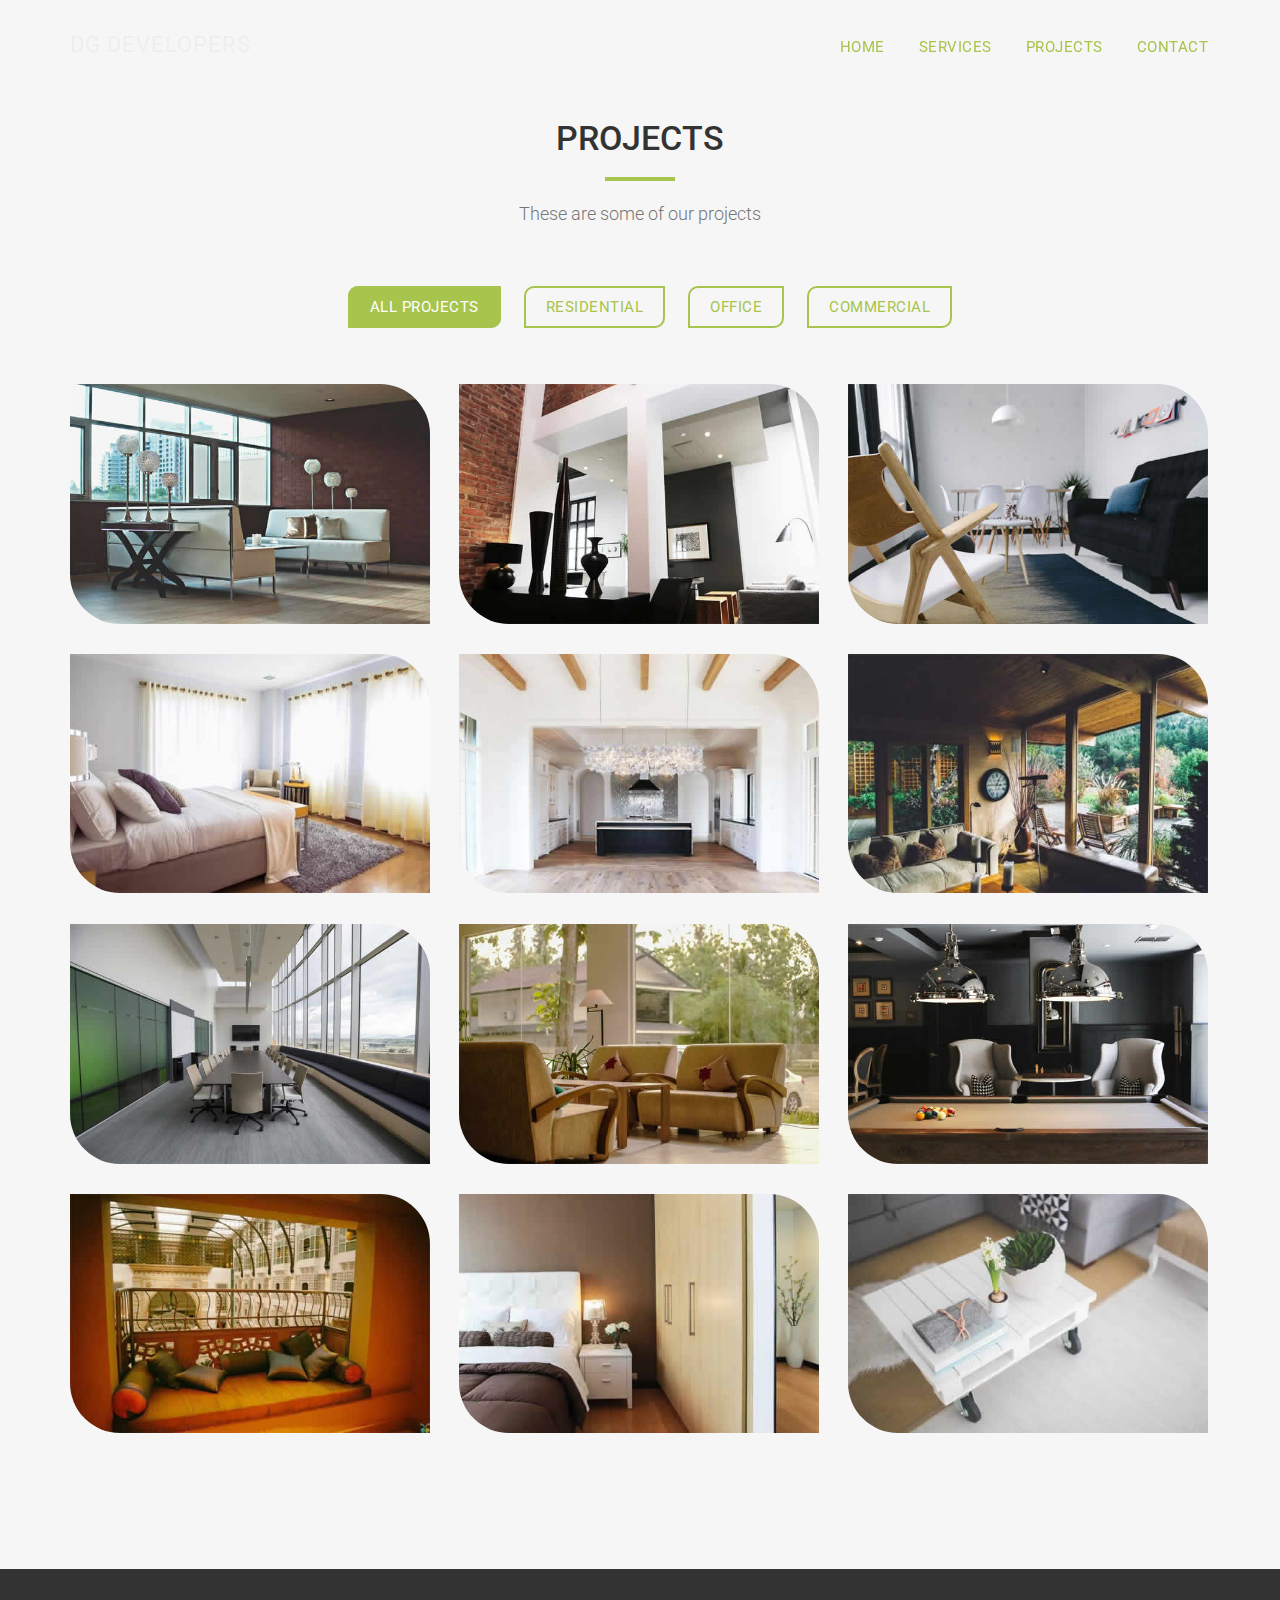
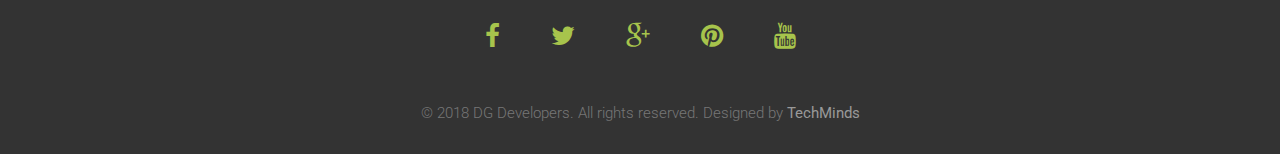
==== projects.html @ 6807279f "Initial setup" ====
<!DOCTYPE html>
<html lang="en">
<head>
<meta charset="utf-8">
<meta name="viewport" content="width=device-width, initial-scale=1">
<title>DG Developers</title>
<meta name="description" content="">
<meta name="author" content="">

<!-- Favicons
    ================================================== -->
<link rel="shortcut icon" href="img/favicon.ico" type="image/x-icon">
<link rel="apple-touch-icon" href="img/apple-touch-icon.png">
<link rel="apple-touch-icon" sizes="72x72" href="img/apple-touch-icon-72x72.png">
<link rel="apple-touch-icon" sizes="114x114" href="img/apple-touch-icon-114x114.png">

<!-- Bootstrap -->
<link rel="stylesheet" type="text/css"  href="css/bootstrap.css">
<link rel="stylesheet" type="text/css" href="fonts/font-awesome/css/font-awesome.css">

<!-- Stylesheet
    ================================================== -->
<link rel="stylesheet" type="text/css"  href="css/style.css">
<link rel="stylesheet" type="text/css" href="css/nivo-lightbox/nivo-lightbox.css">
<link rel="stylesheet" type="text/css" href="css/nivo-lightbox/default.css">
<link href="https://fonts.googleapis.com/css?family=Roboto:300,400,500,700,900" rel="stylesheet">

<!-- HTML5 shim and Respond.js for IE8 support of HTML5 elements and media queries -->
<!-- WARNING: Respond.js doesn't work if you view the page via file:// -->
<!--[if lt IE 9]>
      <script src="https://oss.maxcdn.com/html5shiv/3.7.2/html5shiv.min.js"></script>
      <script src="https://oss.maxcdn.com/respond/1.4.2/respond.min.js"></script>
    <![endif]-->
</head>
<body id="page-top" data-spy="scroll" data-target=".navbar-fixed-top">
<!-- Navigation
    ==========================================-->
<nav id="menu" class="navbar navbar-default navbar-fixed-top">
  <div class="container"> 
    <!-- Brand and toggle get grouped for better mobile display -->
    <div class="navbar-header">
      <button type="button" class="navbar-toggle collapsed" data-toggle="collapse"
         data-target="#bs-example-navbar-collapse-1">
          <span class="sr-only">Toggle navigation</span>
          <span class="icon-bar"></span>
          <span class="icon-bar"></span>
          <span class="icon-bar"></span>
      </button>
      <a class="navbar-brand page-scroll" href="#page-top">DG DEVELOPERS</a> </div>
    
    <!-- Collect the nav links, forms, and other content for toggling -->
    <div class="collapse navbar-collapse" id="bs-example-navbar-collapse-1">
      <ul class="nav navbar-nav navbar-right">
        <li><a href="index.html" class="page-scroll">Home</a></li>
        <li><a href="#services" class="page-scroll">Services</a></li>
        <li><a href="projects.html" class="page-scroll">Projects</a></li>
        <li><a href="contact.html" class="page-scroll">Contact</a></li>
      </ul>
    </div>
    <!-- /.navbar-collapse --> 
  </div>
</nav>

<!-- Portfolio Section -->
<div id="portfolio">
  <div class="container">
    <div class="section-title text-center center">
      <h2>Projects</h2>
      <hr>
      <p>These are some of our projects</p>
    </div>
    <div class="categories">
      <ul class="cat">
        <li>
          <ol class="type">
            <li><a href="#" data-filter="*" class="active">All Projects</a></li>
            <li><a href="#" data-filter=".residential">Residential</a></li>
            <li><a href="#" data-filter=".office">Office</a></li>
            <li><a href="#" data-filter=".commercial">Commercial</a></li>
          </ol>
        </li>
      </ul>
      <div class="clearfix"></div>
    </div>
    <div class="row">
      <div class="portfolio-items">
        <div class="col-sm-6 col-md-4 col-lg-4 residential">
          <div class="portfolio-item">
            <div class="hover-bg"> <a href="img/portfolio/01-large.jpg" title="Project Title" data-lightbox-gallery="gallery1">
              <div class="hover-text">
                <h4>Project Name</h4>
              </div>
              <img src="img/portfolio/01-small.jpg" class="img-responsive" alt="Project Title"> </a> </div>
          </div>
        </div>
        <div class="col-sm-6 col-md-4 col-lg-4 commercial">
          <div class="portfolio-item">
            <div class="hover-bg"> <a href="img/portfolio/02-large.jpg" title="Project Title" data-lightbox-gallery="gallery1">
              <div class="hover-text">
                <h4>Project Name</h4>
              </div>
              <img src="img/portfolio/02-small.jpg" class="img-responsive" alt="Project Title"> </a> </div>
          </div>
        </div>
        <div class="col-sm-6 col-md-4 col-lg-4 residential">
          <div class="portfolio-item">
            <div class="hover-bg"> <a href="img/portfolio/03-large.jpg" title="Project Title" data-lightbox-gallery="gallery1">
              <div class="hover-text">
                <h4>Project Name</h4>
              </div>
              <img src="img/portfolio/03-small.jpg" class="img-responsive" alt="Project Title"> </a> </div>
          </div>
        </div>
        <div class="col-sm-6 col-md-4 col-lg-4 residential">
          <div class="portfolio-item">
            <div class="hover-bg"> <a href="img/portfolio/04-large.jpg" title="Project Title" data-lightbox-gallery="gallery1">
              <div class="hover-text">
                <h4>Project Name</h4>
              </div>
              <img src="img/portfolio/04-small.jpg" class="img-responsive" alt="Project Title"> </a> </div>
          </div>
        </div>
        <div class="col-sm-6 col-md-4 col-lg-4 commercial">
          <div class="portfolio-item">
            <div class="hover-bg"> <a href="img/portfolio/05-large.jpg" title="Project Title" data-lightbox-gallery="gallery1">
              <div class="hover-text">
                <h4>Project Name</h4>
              </div>
              <img src="img/portfolio/05-small.jpg" class="img-responsive" alt="Project Title"> </a> </div>
          </div>
        </div>
        <div class="col-sm-6 col-md-4 col-lg-4 office">
          <div class="portfolio-item">
            <div class="hover-bg"> <a href="img/portfolio/06-large.jpg" title="Project Title" data-lightbox-gallery="gallery1">
              <div class="hover-text">
                <h4>Project Name</h4>
              </div>
              <img src="img/portfolio/06-small.jpg" class="img-responsive" alt="Project Title"> </a> </div>
          </div>
        </div>
        <div class="col-sm-6 col-md-4 col-lg-4 office">
          <div class="portfolio-item">
            <div class="hover-bg"> <a href="img/portfolio/07-large.jpg" title="Project Title" data-lightbox-gallery="gallery1">
              <div class="hover-text">
                <h4>Project Name</h4>
              </div>
              <img src="img/portfolio/07-small.jpg" class="img-responsive" alt="Project Title"> </a> </div>
          </div>
        </div>
        <div class="col-sm-6 col-md-4 col-lg-4 residential">
          <div class="portfolio-item">
            <div class="hover-bg"> <a href="img/portfolio/08-large.jpg" title="Project Title" data-lightbox-gallery="gallery1">
              <div class="hover-text">
                <h4>Project Name</h4>
              </div>
              <img src="img/portfolio/08-small.jpg" class="img-responsive" alt="Project Title"> </a> </div>
          </div>
        </div>
        <div class="col-sm-6 col-md-4 col-lg-4 commercial">
          <div class="portfolio-item">
            <div class="hover-bg"> <a href="img/portfolio/09-large.jpg" title="Project Title" data-lightbox-gallery="gallery1">
              <div class="hover-text">
                <h4>Project Name</h4>
              </div>
              <img src="img/portfolio/09-small.jpg" class="img-responsive" alt="Project Title"> </a> </div>
          </div>
        </div>
        <div class="col-sm-6 col-md-4 col-lg-4 office">
          <div class="portfolio-item">
            <div class="hover-bg"> <a href="img/portfolio/10-large.jpg" title="Project Title" data-lightbox-gallery="gallery1">
              <div class="hover-text">
                <h4>Project Name</h4>
              </div>
              <img src="img/portfolio/10-small.jpg" class="img-responsive" alt="Project Title"> </a> </div>
          </div>
        </div>
        <div class="col-sm-6 col-md-4 col-lg-4 office">
          <div class="portfolio-item">
            <div class="hover-bg"> <a href="img/portfolio/11-large.jpg" title="Project Title" data-lightbox-gallery="gallery1">
              <div class="hover-text">
                <h4>Project Name</h4>
              </div>
              <img src="img/portfolio/11-small.jpg" class="img-responsive" alt="Project Title"> </a> </div>
          </div>
        </div>
        <div class="col-sm-6 col-md-4 col-lg-4 residential">
          <div class="portfolio-item">
            <div class="hover-bg"> <a href="img/portfolio/12-large.jpg" title="Project Title" data-lightbox-gallery="gallery1">
              <div class="hover-text">
                <h4>Project Name</h4>
              </div>
              <img src="img/portfolio/12-small.jpg" class="img-responsive" alt="Project Title"> </a> </div>
          </div>
        </div>
      </div>
    </div>
  </div>
</div>


<div id="footer">
  <div class="container text-center">
    <div class="social">
      <ul>
        <li><a href="#"><i class="fa fa-facebook"></i></a></li>
        <li><a href="#"><i class="fa fa-twitter"></i></a></li>
        <li><a href="#"><i class="fa fa-google-plus"></i></a></li>
        <li><a href="#"><i class="fa fa-pinterest"></i></a></li>
        <li><a href="#"><i class="fa fa-youtube"></i></a></li>
      </ul>
    </div>
    <div>
      <p>&copy; 2018 DG Developers. All rights reserved. Designed by <a href="http://www.techminds.in" rel="nofollow">TechMinds</a></p>
    </div>
  </div>
</div>
<script type="text/javascript" src="js/jquery.1.11.1.js"></script> 
<script type="text/javascript" src="js/bootstrap.js"></script> 
<script type="text/javascript" src="js/SmoothScroll.js"></script> 
<script type="text/javascript" src="js/nivo-lightbox.js"></script> 
<script type="text/javascript" src="js/jquery.isotope.js"></script> 
<script type="text/javascript" src="js/jqBootstrapValidation.js"></script> 
<script type="text/javascript" src="js/contact_me.js"></script> 
<script type="text/javascript" src="js/main.js"></script>
</body>
</html>
---- css/style.css ----
body, html {
	font-family: 'Roboto', sans-serif;
	text-rendering: optimizeLegibility !important;
	-webkit-font-smoothing: antialiased !important;
	color: #777;
	font-weight: 300;
	width: 100% !important;
	height: 100% !important;
}
h2 {
	margin: 0 0 20px 0;
	font-weight: 500;
	font-size: 34px;
	color: #333;
	text-transform: uppercase;
}
h3 {
	font-size: 22px;
	font-weight: 500;
	color: #333;
}
h4 {
	font-size: 24px;
	text-transform: uppercase;
	font-weight: 400;
	color: #333;
}
h5 {
	text-transform: uppercase;
	font-weight: 700;
	line-height: 20px;
}
p {
	font-size: 17px;
}
p.intro {
	margin: 12px 0 0;
	line-height: 24px;
}
a {
	color: #333;
	font-weight: 400;
}
a:hover, a:focus {
	text-decoration: none;
	color: #222;
}
ul, ol {
	list-style: none;
}
.clearfix:after {
	visibility: hidden;
	display: block;
	font-size: 0;
	content: " ";
	clear: both;
	height: 0;
}
.clearfix {
	display: inline-block;
}
* html .clearfix {
	height: 1%;
}
.clearfix {
	display: block;
}
ul, ol {
	padding: 0;
	webkit-padding: 0;
	moz-padding: 0;
}
hr {
	height: 4px;
	width: 70px;
	text-align: center;
	position: relative;
	background: #a7c44c;
	margin: 0 auto;
	margin-bottom: 20px;
	border: 0;
}
.btn:active, .btn.active {
	background-image: none;
	outline: 0;
	-webkit-box-shadow: none;
	box-shadow: none;
}
a:focus, .btn:focus, .btn:active:focus, .btn.active:focus, .btn.focus, .btn:active.focus, .btn.active.focus {
	outline: none;
	outline-offset: none;
}
/* Navigation */
#menu {
	padding: 20px;
	transition: all 0.8s;
}
#menu.navbar-default {
	background-color: rgba(248, 248, 248, 0);
	border-color: rgba(231, 231, 231, 0);
}
#menu a.navbar-brand {
	font-size: 22px;
	color: #eee;
	font-weight: 400;
	text-transform: uppercase;
	letter-spacing: 1px;
}
#menu.navbar-default .navbar-nav > li > a {
	text-transform: uppercase;
	color: #a7c44c;
	font-weight: 400;
	font-size: 15px;
	padding: 5px 0;
	border: 2px solid transparent;
	letter-spacing: 0.5px;
	margin: 10px 15px 0 15px;
}
#menu.navbar-default .navbar-nav > li > a:hover {
	color: #eee;
}
.on {
	background-color: #363636 !important;
	padding: 0 !important;
	padding: 10px 0 !important;
}
.navbar-default .navbar-nav > .active > a, .navbar-default .navbar-nav > .active > a:hover, .navbar-default .navbar-nav > .active > a:focus {
	color: #eee !important;
	background-color: transparent;
}
.navbar-toggle {
	border-radius: 0;
}
.navbar-default .navbar-toggle:hover, .navbar-default .navbar-toggle:focus {
	background-color: #a7c44c;
	border-color: #a7c44c;
}
.navbar-default .navbar-toggle:hover>.icon-bar {
	background-color: #FFF;
}
.section-title {
	margin-bottom: 70px;
}
.section-title p {
	font-size: 18px;
}
.btn-custom {
	text-transform: uppercase;
	color: #fff;
	text-shadow: 0 0 3px #859c3c;
	background-color: #a7c44c;
	border: 0;
	padding: 14px 20px;
	margin: 0;
	font-size: 17px;
	border-radius: 12px 0 12px 0;
	margin-top: 20px;
	transition: all 0.5s;
}
.btn-custom:hover, .btn-custom:focus, .btn-custom.focus, .btn-custom:active, .btn-custom.active {
	color: rgba(255,255,255,0.8);
	background-color: #94ae44;
}
/* Header Section */
.intro {
	display: table;
	width: 100%;
	padding: 0;
	background: url(../img/home-2.jpg) no-repeat center bottom;
	background-color: #e5e5e5;
	-webkit-background-size: cover;
	-moz-background-size: cover;
	background-size: cover;
	-o-background-size: cover;
}
.intro .overlay {
	background: rgba(0, 0, 0, 0.212);
}
.intro h1 {
	color: #fff;
	font-size: 68px;
	font-weight: 400;
	margin-top: 0;
	margin-bottom: 10px;
	letter-spacing: -1px;
}
.intro span {
	color: #a7c44c;
	font-weight: 600;
}
.intro p {
	color: #fff;
	font-size: 24px;
	font-weight: 300;
	margin-top: 10px;
	margin-bottom: 40px;
}
header .intro-text {
	padding-top: 300px;
	padding-bottom: 200px;
	text-align: center;
}
/* About Section */
#about {
	padding: 120px 0;
	background: #f6f6f6;
}
#about h3 {
	font-size: 20px;
	text-transform: uppercase;
}
#about .about-text {
	margin-left: 10px;
	margin-top: 20px;
}
#about img {
	display: inline-block;
	border-radius: 100px 0 100px 0;
	box-shadow: -15px 0 #a7c44c;
}
#about p {
	line-height: 24px;
	margin: 15px 0 30px;
}
/* Services Section */
#services {
	padding: 120px 0;
}
#services .service {
	padding-left: 40px;
}
#services img {
	width: 300px;
	border-radius: 75px 0 75px 0;
	box-shadow: 15px 0 #a7c44c;
}
#services h3 {
	padding: 10px 0;
	text-transform: uppercase;
}
/* Portfolio Section */
#portfolio {
	padding: 120px 0;
	background: #f6f6f6;
}
.categories {
	padding-bottom: 40px;
	text-align: center;
}
ul.cat li {
	display: inline-block;
}
ol.type li {
	display: inline-block;
	margin-left: 20px;
}
ol.type li a {
	color: #a7c44c;
	font-weight: 400;
	font-size: 15px;
	padding: 10px 20px;
	border: 2px solid #a7c44c;
	border-radius: 10px 0 10px 0;
	text-transform: uppercase;
	letter-spacing: 0.5px;
}
ol.type li a.active {
	background: #a7c44c;
	color: #fff;
}
ol.type li a:hover {
	background: #a7c44c;
	color: #fff;
}
.isotope-item {
	z-index: 2
}
.isotope-hidden.isotope-item {
	z-index: 1
}
.isotope, .isotope .isotope-item {
	/* change duration value to whatever you like */
	-webkit-transition-duration: 0.8s;
	-moz-transition-duration: 0.8s;
	transition-duration: 0.8s;
}
.isotope-item {
	margin-right: -1px;
	-webkit-backface-visibility: hidden;
	backface-visibility: hidden;
}
.isotope {
	-webkit-backface-visibility: hidden;
	backface-visibility: hidden;
	-webkit-transition-property: height, width;
	-moz-transition-property: height, width;
	transition-property: height, width;
}
.isotope .isotope-item {
	-webkit-backface-visibility: hidden;
	backface-visibility: hidden;
	-webkit-transition-property: -webkit-transform, opacity;
	-moz-transition-property: -moz-transform, opacity;
	transition-property: transform, opacity;
}
.portfolio-item {
	margin: 15px 0;
}
.portfolio-item .hover-bg {
	overflow: hidden;
	position: relative;
}
.portfolio-item img {
	border-radius: 0 50px 0 50px;
}
.hover-bg .hover-text {
	position: absolute;
	text-align: center;
	margin: 0 auto;
	color: #333;
	background: rgba(255, 255, 255, 0.75);
	padding: 30% 0 0 0;
	height: 100%;
	width: 100%;
	opacity: 0;
	transition: all 0.5s;
	border-radius: 0 50px 0 50px;
}
.hover-bg .hover-text>h4 {
	opacity: 0;
	color: #333;
	-webkit-transform: translateY(100%);
	transform: translateY(100%);
	transition: all 0.3s;
	font-size: 18px;
	font-weight: 400;
}
.hover-bg:hover .hover-text>h4 {
	opacity: 1;
	-webkit-backface-visibility: hidden;
	-webkit-transform: translateY(0);
	transform: translateY(0);
}
.hover-bg:hover .hover-text {
	opacity: 1;
}
/* Team Section */
#team {
	color: #fff;
	background: #a7c44c url(../img/team-bg.jpg) center top no-repeat;
	background-size: cover;
}
#team .overlay {
	padding: 120px 0;
	background: rgba(167, 196, 76, 0.9);
}
#team h2, #team p {
	color: #fff;
}
#team hr {
	background: #fff;
}
#team h3 {
	color: #fff;
	font-weight: 500;
	font-size: 20px;
	margin: 5px 0;
}
#team .team-img {
	width: 200px;
	height: 200px;
	border-radius: 50px 0 50px 0;
	box-shadow: 15px 0 #96b044;
}
#team .thumbnail {
	background: transparent;
	border: 0;
}
#team .thumbnail .caption {
	padding-top: 10px;
}
#team .thumbnail .caption p {
	color: #fff;
}
/* Contact Section */
#contact {
	padding: 120px 0 60px 0;
	background: #F6F6F6;
}
#contact form {
	padding: 30px 0;
}
#contact h3 {
	text-transform: uppercase;
	font-size: 20px;
	font-weight: 400;
	color: #555;
}
#contact .text-danger {
	color: #cc0033;
	text-align: left;
}
label {
	font-size: 12px;
	font-weight: 400;
	font-family: 'Open Sans', sans-serif;
	float: left;
}
#contact .form-control {
	display: block;
	width: 100%;
	padding: 6px 12px;
	font-size: 16px;
	line-height: 1.42857143;
	color: #444;
	background-color: #fff;
	background-image: none;
	border: 1px solid #ddd;
	border-radius: 0;
	-webkit-box-shadow: none;
	box-shadow: none;
	-webkit-transition: none;
	-o-transition: none;
	transition: none;
}
#contact .form-control:focus {
	border-color: #999;
	outline: 0;
	-webkit-box-shadow: transparent;
	box-shadow: transparent;
}
.form-control::-webkit-input-placeholder {
color: #777;
}
.form-control:-moz-placeholder {
color: #777;
}
.form-control::-moz-placeholder {
color: #777;
}
.form-control:-ms-input-placeholder {
color: #777;
}
#contact .contact-item {
	margin: 20px 0 40px 0;
}
#contact .contact-item span {
	font-weight: 400;
	color: #aaa;
	text-transform: uppercase;
	margin-bottom: 6px;
	display: inline-block;
}
#contact .contact-item p {
	font-size: 16px;
}
/* Footer Section*/
#footer {
	background: #333;
	padding: 50px 0 20px 0;
}
#footer .social {
	margin-bottom: 50px;
}
#footer .social ul li {
	display: inline-block;
	margin: 0 20px;
}
#footer .social i.fa {
	font-size: 26px;
	padding: 4px;
	color: #a7c44c;
	transition: all 0.3s;
}
#footer .social i.fa:hover {
	color: #eee;
}
#footer p {
	font-size: 15px;
}
#footer a {
	color: #999;
}
#footer a:hover {
	color: #a7c44c;
}


#carousel-div .overlay{
	background: rgba(34, 34, 34, 0.85);
	height: auto;
	min-height: 400px;
	padding: 0% 0 ;
	color: #ffffff;
  }
  
  
  #carousel-div {
	background: url(../img/about.jpg);
	background-size: cover;
	background-position: center;
	background-repeat: no-repeat;
	background-attachment: scroll;
	text-align: center;
	min-height:400px;
	margin-top: 50px;
	}
  
  .carousel-title h2{
	padding-top: 5%;
	color: #fff;
	text-transform: uppercase;
	font-size: 20px;
	
  
	
  }
	.text h3{
	  color: #fff;
	  font-size: 14px;
	  font-style: italic;
	  font-weight: 100;
	  line-height: 26px;
	  margin-top: 4%;
	}
  
  .text h6{
	  color: #fff;
	  font-size: 12px;
	  font-style: italic;
	  font-weight: 100;
	  line-height: 26px;
	}
---- css/nivo-lightbox/default.css ----
/*
 * Nivo Lightbox Default Theme v1.0
 * http://dev7studios.com/nivo-lightbox
 *
 * Copyright 2013, Dev7studios
 * Free to use and abuse under the MIT license.
 * http://www.opensource.org/licenses/mit-license.php
 */
 
 .nivo-lightbox-theme-default * {
    -webkit-box-sizing: initial !important;
    -moz-box-sizing: initial !important;
    box-sizing: initial !important;
 }
.nivo-lightbox-theme-default.nivo-lightbox-overlay { 
	background: #666;
	background: rgba(0,0,0,0.6); 
}
.nivo-lightbox-theme-default .nivo-lightbox-content.nivo-lightbox-loading { background: url(loading.gif) no-repeat 50% 50%; }

.nivo-lightbox-theme-default .nivo-lightbox-nav {
	top: 10%;
	width: 8%;
	height: 80%;
	text-indent: -9999px;
	background-repeat: no-repeat;
	background-position: 50% 50%;
	opacity: 0.5;
}
.nivo-lightbox-theme-default .nivo-lightbox-nav:hover { 
	opacity: 1; 
	background-color: transparent;
}
.nivo-lightbox-theme-default .nivo-lightbox-prev { 
	background-image: url(prev.png); 
	border-radius: 0 3px 3px 0;
}
.nivo-lightbox-theme-default .nivo-lightbox-next { 
	background-image: url(next.png); 
	border-radius: 3px 0 0 3px;
}

.nivo-lightbox-theme-default .nivo-lightbox-close {
	display: block;
	background: url(close.png) no-repeat 5px 5px;
	width: 16px;
	height: 16px;
	text-indent: -9999px;
	padding: 5px;
	opacity: 0.5;
}
.nivo-lightbox-theme-default .nivo-lightbox-close:hover { opacity: 1; }

.nivo-lightbox-theme-default .nivo-lightbox-title-wrap { bottom: -7%; }
.nivo-lightbox-theme-default .nivo-lightbox-title {
	font: 14px/20px 'Helvetica Neue', Helvetica, Arial, sans-serif;
	font-style: normal;
	font-weight: normal;
	background: #000;
	color: #fff;
	padding: 7px 15px;
	border-radius: 30px;
}

.nivo-lightbox-theme-default .nivo-lightbox-image img {
	background: #fff;
	-webkit-box-shadow: 0px 1px 1px rgba(0,0,0,0.4);
	   -moz-box-shadow: 0px 1px 1px rgba(0,0,0,0.4);
	        box-shadow: 0px 1px 1px rgba(0,0,0,0.4);
}
.nivo-lightbox-theme-default .nivo-lightbox-ajax,
.nivo-lightbox-theme-default .nivo-lightbox-inline {
	background: #fff;
	padding: 40px;
	-webkit-box-shadow: 0px 1px 1px rgba(0,0,0,0.4);
	   -moz-box-shadow: 0px 1px 1px rgba(0,0,0,0.4);
	        box-shadow: 0px 1px 1px rgba(0,0,0,0.4);
}

@media (-webkit-min-device-pixel-ratio: 1.3),
       (-o-min-device-pixel-ratio: 2.6/2),
       (min--moz-device-pixel-ratio: 1.3),
       (min-device-pixel-ratio: 1.3),
       (min-resolution: 1.3dppx) {

	.nivo-lightbox-theme-default .nivo-lightbox-content.nivo-lightbox-loading { 
		background-image: url(loading@2x.gif); 
		background-size: 32px 32px;
	}
	.nivo-lightbox-theme-default .nivo-lightbox-prev { 
		background-image: url(prev@2x.png); 
		background-size: 48px 48px;
	}
	.nivo-lightbox-theme-default .nivo-lightbox-next { 
		background-image: url(next@2x.png); 
		background-size: 48px 48px;
	}
	.nivo-lightbox-theme-default .nivo-lightbox-close { 
		background-image: url(close@2x.png); 
		background-size: 16px 16px;
	}
	
}
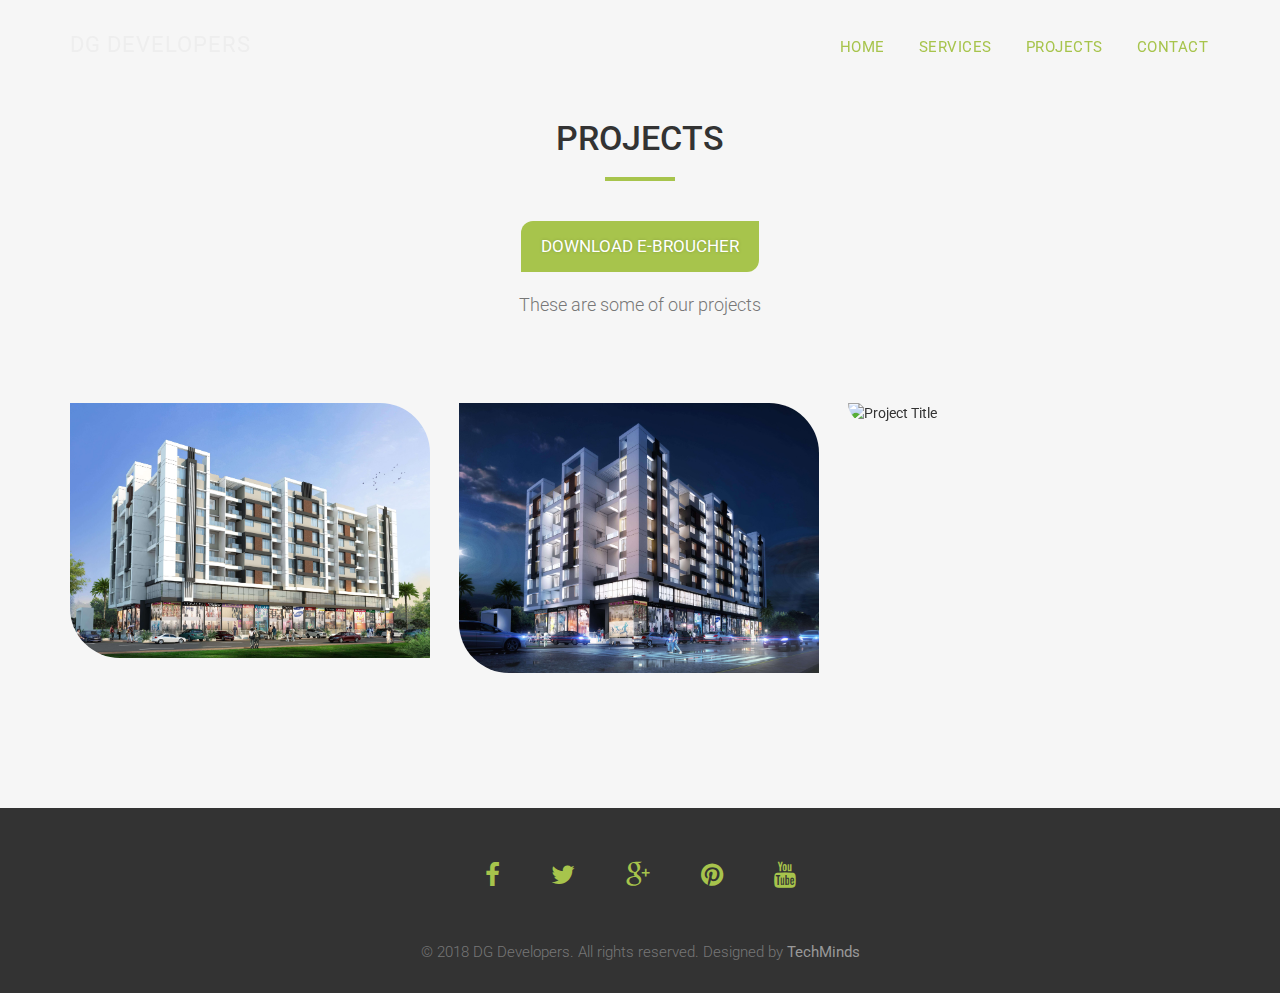
==== commit 23c6049a: "Added gallery images" ====
--- a/projects.html
+++ b/projects.html
@@ -67,9 +67,13 @@
     <div class="section-title text-center center">
       <h2>Projects</h2>
       <hr>
+
+      <a href="downloads/Final brochure_31 7 2018.pdf" target="_blank" class="btn btn-custom btn-lg page-scroll">Download E-Broucher</a>
+      <br>
+      <br>
       <p>These are some of our projects</p>
     </div>
-    <div class="categories">
+    <!-- <div class="categories">
       <ul class="cat">
         <li>
           <ol class="type">
@@ -81,115 +85,34 @@
         </li>
       </ul>
       <div class="clearfix"></div>
-    </div>
+    </div> -->
     <div class="row">
       <div class="portfolio-items">
         <div class="col-sm-6 col-md-4 col-lg-4 residential">
           <div class="portfolio-item">
-            <div class="hover-bg"> <a href="img/portfolio/01-large.jpg" title="Project Title" data-lightbox-gallery="gallery1">
+            <div class="hover-bg"> <a href="img/gallery1.jpg" title="Project Title" data-lightbox-gallery="gallery1">
               <div class="hover-text">
                 <h4>Project Name</h4>
               </div>
-              <img src="img/portfolio/01-small.jpg" class="img-responsive" alt="Project Title"> </a> </div>
+              <img src="img/gallery1.jpg" class="img-responsive" alt="Project Title"> </a> </div>
           </div>
         </div>
         <div class="col-sm-6 col-md-4 col-lg-4 commercial">
           <div class="portfolio-item">
-            <div class="hover-bg"> <a href="img/portfolio/02-large.jpg" title="Project Title" data-lightbox-gallery="gallery1">
+            <div class="hover-bg"> <a href="img/gallery2.jpg" title="Project Title" data-lightbox-gallery="gallery1">
               <div class="hover-text">
                 <h4>Project Name</h4>
               </div>
-              <img src="img/portfolio/02-small.jpg" class="img-responsive" alt="Project Title"> </a> </div>
+              <img src="img/gallery2.jpg" class="img-responsive" alt="Project Title"> </a> </div>
           </div>
         </div>
         <div class="col-sm-6 col-md-4 col-lg-4 residential">
           <div class="portfolio-item">
-            <div class="hover-bg"> <a href="img/portfolio/03-large.jpg" title="Project Title" data-lightbox-gallery="gallery1">
+            <div class="hover-bg"> <a href="img/gallery4.jpg" title="Project Title" data-lightbox-gallery="gallery1">
               <div class="hover-text">
                 <h4>Project Name</h4>
               </div>
-              <img src="img/portfolio/03-small.jpg" class="img-responsive" alt="Project Title"> </a> </div>
-          </div>
-        </div>
-        <div class="col-sm-6 col-md-4 col-lg-4 residential">
-          <div class="portfolio-item">
-            <div class="hover-bg"> <a href="img/portfolio/04-large.jpg" title="Project Title" data-lightbox-gallery="gallery1">
-              <div class="hover-text">
-                <h4>Project Name</h4>
-              </div>
-              <img src="img/portfolio/04-small.jpg" class="img-responsive" alt="Project Title"> </a> </div>
-          </div>
-        </div>
-        <div class="col-sm-6 col-md-4 col-lg-4 commercial">
-          <div class="portfolio-item">
-            <div class="hover-bg"> <a href="img/portfolio/05-large.jpg" title="Project Title" data-lightbox-gallery="gallery1">
-              <div class="hover-text">
-                <h4>Project Name</h4>
-              </div>
-              <img src="img/portfolio/05-small.jpg" class="img-responsive" alt="Project Title"> </a> </div>
-          </div>
-        </div>
-        <div class="col-sm-6 col-md-4 col-lg-4 office">
-          <div class="portfolio-item">
-            <div class="hover-bg"> <a href="img/portfolio/06-large.jpg" title="Project Title" data-lightbox-gallery="gallery1">
-              <div class="hover-text">
-                <h4>Project Name</h4>
-              </div>
-              <img src="img/portfolio/06-small.jpg" class="img-responsive" alt="Project Title"> </a> </div>
-          </div>
-        </div>
-        <div class="col-sm-6 col-md-4 col-lg-4 office">
-          <div class="portfolio-item">
-            <div class="hover-bg"> <a href="img/portfolio/07-large.jpg" title="Project Title" data-lightbox-gallery="gallery1">
-              <div class="hover-text">
-                <h4>Project Name</h4>
-              </div>
-              <img src="img/portfolio/07-small.jpg" class="img-responsive" alt="Project Title"> </a> </div>
-          </div>
-        </div>
-        <div class="col-sm-6 col-md-4 col-lg-4 residential">
-          <div class="portfolio-item">
-            <div class="hover-bg"> <a href="img/portfolio/08-large.jpg" title="Project Title" data-lightbox-gallery="gallery1">
-              <div class="hover-text">
-                <h4>Project Name</h4>
-              </div>
-              <img src="img/portfolio/08-small.jpg" class="img-responsive" alt="Project Title"> </a> </div>
-          </div>
-        </div>
-        <div class="col-sm-6 col-md-4 col-lg-4 commercial">
-          <div class="portfolio-item">
-            <div class="hover-bg"> <a href="img/portfolio/09-large.jpg" title="Project Title" data-lightbox-gallery="gallery1">
-              <div class="hover-text">
-                <h4>Project Name</h4>
-              </div>
-              <img src="img/portfolio/09-small.jpg" class="img-responsive" alt="Project Title"> </a> </div>
-          </div>
-        </div>
-        <div class="col-sm-6 col-md-4 col-lg-4 office">
-          <div class="portfolio-item">
-            <div class="hover-bg"> <a href="img/portfolio/10-large.jpg" title="Project Title" data-lightbox-gallery="gallery1">
-              <div class="hover-text">
-                <h4>Project Name</h4>
-              </div>
-              <img src="img/portfolio/10-small.jpg" class="img-responsive" alt="Project Title"> </a> </div>
-          </div>
-        </div>
-        <div class="col-sm-6 col-md-4 col-lg-4 office">
-          <div class="portfolio-item">
-            <div class="hover-bg"> <a href="img/portfolio/11-large.jpg" title="Project Title" data-lightbox-gallery="gallery1">
-              <div class="hover-text">
-                <h4>Project Name</h4>
-              </div>
-              <img src="img/portfolio/11-small.jpg" class="img-responsive" alt="Project Title"> </a> </div>
-          </div>
-        </div>
-        <div class="col-sm-6 col-md-4 col-lg-4 residential">
-          <div class="portfolio-item">
-            <div class="hover-bg"> <a href="img/portfolio/12-large.jpg" title="Project Title" data-lightbox-gallery="gallery1">
-              <div class="hover-text">
-                <h4>Project Name</h4>
-              </div>
-              <img src="img/portfolio/12-small.jpg" class="img-responsive" alt="Project Title"> </a> </div>
+              <img src="img/gallery4.jpg" class="img-responsive" alt="Project Title"> </a> </div>
           </div>
         </div>
       </div>
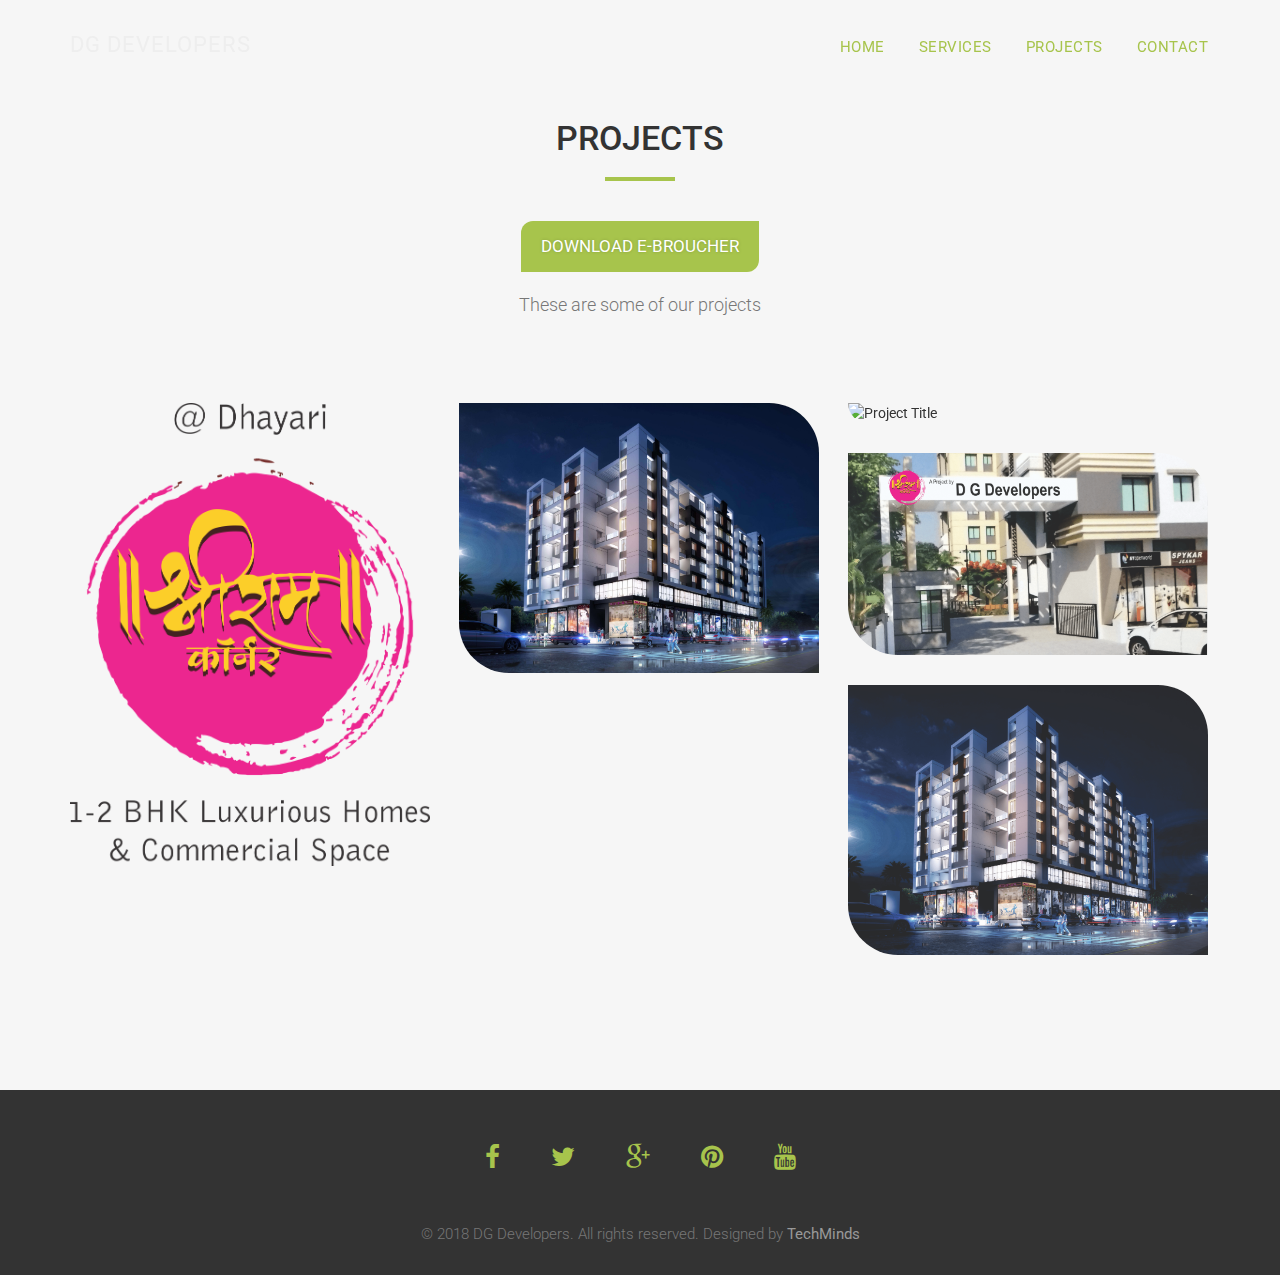
==== commit 99590bd4: "Added more photos" ====
--- a/projects.html
+++ b/projects.html
@@ -90,11 +90,11 @@
       <div class="portfolio-items">
         <div class="col-sm-6 col-md-4 col-lg-4 residential">
           <div class="portfolio-item">
-            <div class="hover-bg"> <a href="img/gallery1.jpg" title="Project Title" data-lightbox-gallery="gallery1">
+            <div class="hover-bg"> <a href="img/gallery6.png" title="Project Title" data-lightbox-gallery="gallery1">
               <div class="hover-text">
                 <h4>Project Name</h4>
               </div>
-              <img src="img/gallery1.jpg" class="img-responsive" alt="Project Title"> </a> </div>
+              <img src="img/gallery6.png" class="img-responsive" alt="Project Title"> </a> </div>
           </div>
         </div>
         <div class="col-sm-6 col-md-4 col-lg-4 commercial">
@@ -113,6 +113,24 @@
                 <h4>Project Name</h4>
               </div>
               <img src="img/gallery4.jpg" class="img-responsive" alt="Project Title"> </a> </div>
+          </div>
+        </div>
+        <div class="col-sm-6 col-md-4 col-lg-4 residential">
+          <div class="portfolio-item">
+            <div class="hover-bg"> <a href="img/gallery5.png" title="Project Title" data-lightbox-gallery="gallery1">
+              <div class="hover-text">
+                <h4>Project Name</h4>
+              </div>
+              <img src="img/gallery5.png" class="img-responsive" alt="Project Title"> </a> </div>
+          </div>
+        </div>
+        <div class="col-sm-6 col-md-4 col-lg-4 residential">
+          <div class="portfolio-item">
+            <div class="hover-bg"> <a href="img/gallery7.png" title="Project Title" data-lightbox-gallery="gallery1">
+              <div class="hover-text">
+                <h4>Project Name</h4>
+              </div>
+              <img src="img/gallery7.png" class="img-responsive" alt="Project Title"> </a> </div>
           </div>
         </div>
       </div>
